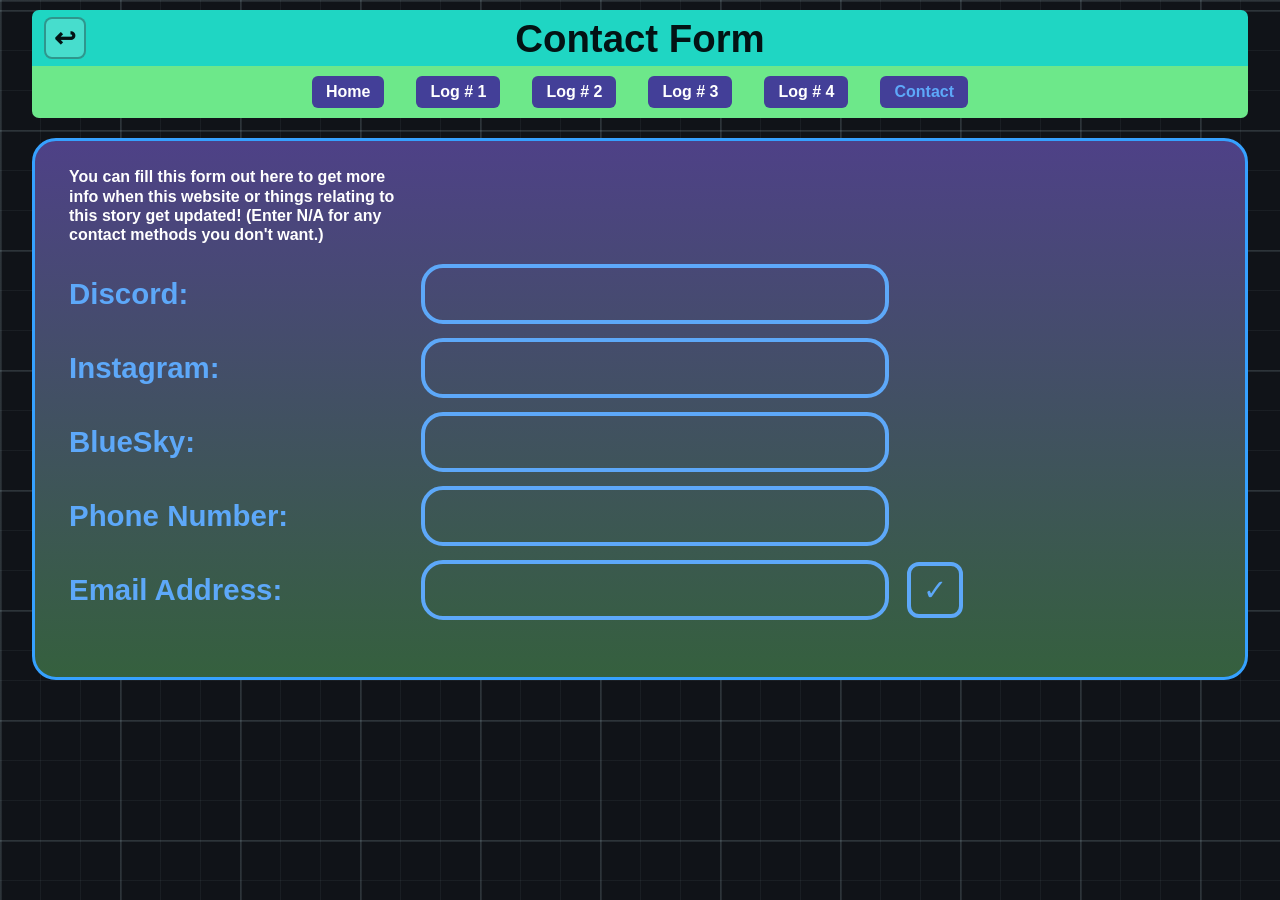
==== contact.html @ fdbd9b90 "Created Website Framework Via Cursor Assistance Used Cursor over time to assist with the creation of" ====
<!DOCTYPE html>
<html lang="en">
<head>
    <meta charset="UTF-8">
    <meta name="viewport" content="width=device-width, initial-scale=1.0">
    <title>Contact Form | Supa Logs</title>
    <link rel="stylesheet" href="contact.css">
</head>
<body id="contact-top">
    <div class="page-shell">
        <header class="sticky-header">
            <div class="top-banner">
                <a class="back-to-login" href="index.html" aria-label="Back to Log In page">↩</a>
                <h1 class="site-title">Contact Form</h1>
            </div>
            <nav class="nav-wrap" aria-label="Primary navigation">
                <ul class="main-nav">
                    <li><a href="home.html">Home</a></li>
                    <li><a href="log1.html">Log # 1</a></li>
                    <li><a href="log2.html">Log # 2</a></li>
                    <li><a href="log3.html">Log # 3</a></li>
                    <li><a href="log4.html">Log # 4</a></li>
                    <li><a href="contact.html" aria-current="page">Contact</a></li>
                </ul>
            </nav>
        </header>

        <main class="content-panel">
            <p class="intro-note">
                You can fill this form out here to get more info when this website or things relating to this story get
                updated! (Enter N/A for any contact methods you don't want.)
            </p>

            <form id="contactForm" class="contact-form" action="contact.php" method="post">
                <div class="form-row">
                    <label for="discord">Discord:</label>
                    <input class="field" type="text" id="discord" name="discord" required aria-required="true">
                </div>

                <div class="form-row">
                    <label for="instagram">Instagram:</label>
                    <input class="field" type="text" id="instagram" name="instagram" required aria-required="true">
                </div>

                <div class="form-row">
                    <label for="bluesky">BlueSky:</label>
                    <input class="field" type="text" id="bluesky" name="bluesky" required aria-required="true">
                </div>

                <div class="form-row">
                    <label for="phone">Phone Number:</label>
                    <input class="field" type="text" id="phone" name="phone" required aria-required="true">
                </div>

                <div class="submit-row">
                    <label for="email">Email Address:</label>
                    <div class="email-input-wrap">
                        <input class="field" type="email" id="email" name="email" required aria-required="true">
                        <button class="submit-btn" type="submit" aria-label="Confirm all 5 contact fields" title="Confirm all contact info">✓</button>
                        <span id="successMessage" class="success-msg" aria-live="polite"></span>
                    </div>
                </div>

                <p id="errorMessage" class="error-msg" aria-live="polite"></p>
            </form>
        </main>
    </div>

    <script>
        (function () {
            var form = document.getElementById("contactForm");
            var errorMessage = document.getElementById("errorMessage");
            var successMessage = document.getElementById("successMessage");
            var submitButton = form.querySelector(".submit-btn");
            var fields = [
                document.getElementById("discord"),
                document.getElementById("instagram"),
                document.getElementById("bluesky"),
                document.getElementById("phone"),
                document.getElementById("email")
            ];

            form.addEventListener("submit", function (event) {
                var firstInvalid = null;
                var i;

                for (i = 0; i < fields.length; i += 1) {
                    if (!fields[i].value.trim()) {
                        firstInvalid = fields[i];
                        break;
                    }
                }

                if (firstInvalid) {
                    event.preventDefault();
                    successMessage.textContent = "";
                    errorMessage.textContent = "Please fill out all contact fields before continuing.";
                    firstInvalid.focus();
                    return;
                }

                if (!form.checkValidity()) {
                    form.reportValidity();
                    return;
                }

                event.preventDefault();
                successMessage.textContent = "";
                errorMessage.textContent = "";
                submitButton.disabled = true;

                for (i = 0; i < fields.length; i += 1) {
                    fields[i].value = fields[i].value.trim();
                }

                fetch(form.action, {
                    method: "POST",
                    body: new FormData(form),
                    headers: {
                        "Accept": "application/json"
                    }
                })
                    .then(function (response) {
                        return response.json().catch(function () {
                            return {
                                success: false,
                                message: "Server response could not be read."
                            };
                        });
                    })
                    .then(function (data) {
                        if (!data.success) {
                            successMessage.textContent = "";
                            errorMessage.textContent = data.message || "Something went wrong while sending your info.";
                            return;
                        }

                        errorMessage.textContent = "";
                        successMessage.textContent = data.message || "Your contact info has been sent. Thank you for your support!";
                    })
                    .catch(function () {
                        successMessage.textContent = "";
                        errorMessage.textContent = "Could not connect to the server. Please try again.";
                    })
                    .finally(function () {
                        submitButton.disabled = false;
                    });
            });
        }());
    </script>
</body>
</html>
---- contact.css ----
:root {
    --bg-dark: #101318;
    --grid-main: rgba(213, 245, 255, 0.1);
    --grid-minor: rgba(213, 245, 255, 0.05);
    --teal-header: #1fd6c3;
    --teal-nav: #6de88a;
    --button: #433f98;
    --panel-border: #36a1ff;
    --text-main: #ffffff;
    --input-blue: #5DA8F9;
}

* {
    box-sizing: border-box;
}

html,
body {
    margin: 0;
    min-height: 100%;
    font-family: "Trebuchet MS", "Segoe UI", Arial, sans-serif;
    color: var(--text-main);
    background-color: var(--bg-dark);
    background-image:
        repeating-linear-gradient(to right, var(--grid-main) 0 2px, transparent 2px 120px),
        repeating-linear-gradient(to bottom, var(--grid-main) 0 2px, transparent 2px 120px),
        repeating-linear-gradient(to right, var(--grid-minor) 0 1px, transparent 1px 40px),
        repeating-linear-gradient(to bottom, var(--grid-minor) 0 1px, transparent 1px 40px);
}

.page-shell {
    width: min(1280px, 95vw);
    margin: 10px auto 30px;
}

.sticky-header {
    position: sticky;
    top: 0;
    z-index: 1000;
}

.top-banner {
    position: relative;
    background: var(--teal-header);
    border-radius: 7px 7px 0 0;
    padding: 10px 14px 8px;
}

.site-title {
    margin: 0;
    text-align: center;
    color: #031314;
    font-size: clamp(2rem, 3vw, 3rem);
    line-height: 1;
}

.back-to-login {
    position: absolute;
    left: 12px;
    top: 50%;
    transform: translateY(-50%);
    display: inline-flex;
    align-items: center;
    justify-content: center;
    width: 42px;
    height: 42px;
    border-radius: 8px;
    border: 2px solid rgba(3, 19, 20, 0.35);
    color: #031314;
    background: rgba(255, 255, 255, 0.18);
    text-decoration: none;
    font-size: 1.65rem;
    font-weight: 700;
    line-height: 1;
}

.back-to-login:hover,
.back-to-login:focus {
    background: rgba(255, 255, 255, 0.33);
    border-color: rgba(3, 19, 20, 0.55);
}

.nav-wrap {
    background: var(--teal-nav);
    border-radius: 0 0 7px 7px;
    padding: 10px;
}

.main-nav {
    margin: 0;
    padding: 0;
    list-style: none;
    display: flex;
    flex-wrap: wrap;
    justify-content: center;
    gap: 10px 32px;
}

.main-nav a {
    display: inline-block;
    background: var(--button);
    color: #ffffff;
    text-decoration: none;
    padding: 5px 12px;
    border-radius: 6px;
    border: 2px solid transparent;
    font-weight: 700;
}

.main-nav a:hover,
.main-nav a:focus {
    border-color: #b4fffb;
    transform: translateY(-1px);
}

.main-nav a[aria-current="page"] {
    color: #5DA8F9;
}

.content-panel {
    margin-top: 20px;
    border: 3px solid var(--panel-border);
    border-radius: 24px;
    background: linear-gradient(180deg, #4E4187 0%, #35603E 100%);
    padding: 26px 34px 22px;
}

.intro-note {
    max-width: 340px;
    margin: 0 0 20px;
    font-size: clamp(1rem, 1.2vw, 1.45rem);
    line-height: 1.2;
    font-weight: 700;
}

.contact-form {
    max-width: 820px;
    display: flex;
    flex-direction: column;
    gap: 14px;
}

.form-row {
    display: grid;
    grid-template-columns: minmax(180px, 1fr) minmax(220px, 1.4fr);
    align-items: center;
    gap: 18px;
}

.form-row label,
.submit-row label {
    color: var(--input-blue);
    font-size: clamp(1.5rem, 2.3vw, 2.9rem);
    font-weight: 700;
}

.field {
    width: 100%;
    height: 60px;
    border-radius: 22px;
    border: 4px solid var(--input-blue);
    background: transparent;
    color: #ffffff;
    padding: 10px 16px;
    font-size: 1.2rem;
    outline: none;
}

.field:focus {
    border-color: #7bc0ff;
    box-shadow: 0 0 0 2px rgba(91, 168, 249, 0.22);
}

.submit-row {
    display: grid;
    grid-template-columns: minmax(180px, 1fr) minmax(220px, 1.4fr);
    gap: 18px;
    align-items: center;
}

.email-input-wrap {
    position: relative;
}

.email-input-wrap .field {
    width: 100%;
}

.submit-btn {
    position: absolute;
    top: 50%;
    right: -74px;
    transform: translateY(-50%);
    width: 56px;
    height: 56px;
    border-radius: 12px;
    border: 4px solid var(--input-blue);
    background: transparent;
    color: var(--input-blue);
    font-size: 1.8rem;
    line-height: 1;
    cursor: pointer;
}

.submit-btn:hover,
.submit-btn:focus {
    background: rgba(93, 168, 249, 0.16);
}

.success-msg {
    position: absolute;
    left: calc(100% + 78px);
    top: 50%;
    transform: translateY(-50%);
    width: 300px;
    color: #c6ffd6;
    font-size: 0.96rem;
    line-height: 1.2;
    font-weight: 700;
}

.error-msg {
    min-height: 1.3em;
    margin: 0;
    color: #ffd4e5;
    font-weight: 700;
}

@media (max-width: 980px) {
    .main-nav {
        gap: 8px 14px;
    }

    .main-nav a {
        font-size: 0.94rem;
    }
}

@media (max-width: 760px) {
    .content-panel {
        padding: 16px 12px 14px;
    }

    .form-row {
        grid-template-columns: 1fr;
        gap: 6px;
    }

    .submit-row {
        grid-template-columns: 1fr;
        gap: 8px;
    }

    .email-input-wrap {
        display: grid;
        grid-template-columns: 1fr;
        gap: 8px;
    }

    .submit-btn {
        position: static;
        transform: none;
        width: 100%;
        height: 50px;
        border-radius: 10px;
        font-size: 1.35rem;
    }

    .success-msg {
        position: static;
        transform: none;
        width: auto;
        margin-top: 2px;
        font-size: 0.9rem;
    }
}

@media (max-width: 600px) {
    .page-shell {
        width: 96vw;
        margin-top: 0;
    }

    .top-banner,
    .nav-wrap {
        border-radius: 0;
    }

    .back-to-login {
        width: 36px;
        height: 36px;
        left: 8px;
        font-size: 1.35rem;
    }

    .form-row label,
    .submit-row label {
        font-size: 1.1rem;
    }

    .field {
        height: 52px;
        border-width: 3px;
        font-size: 1rem;
    }
}
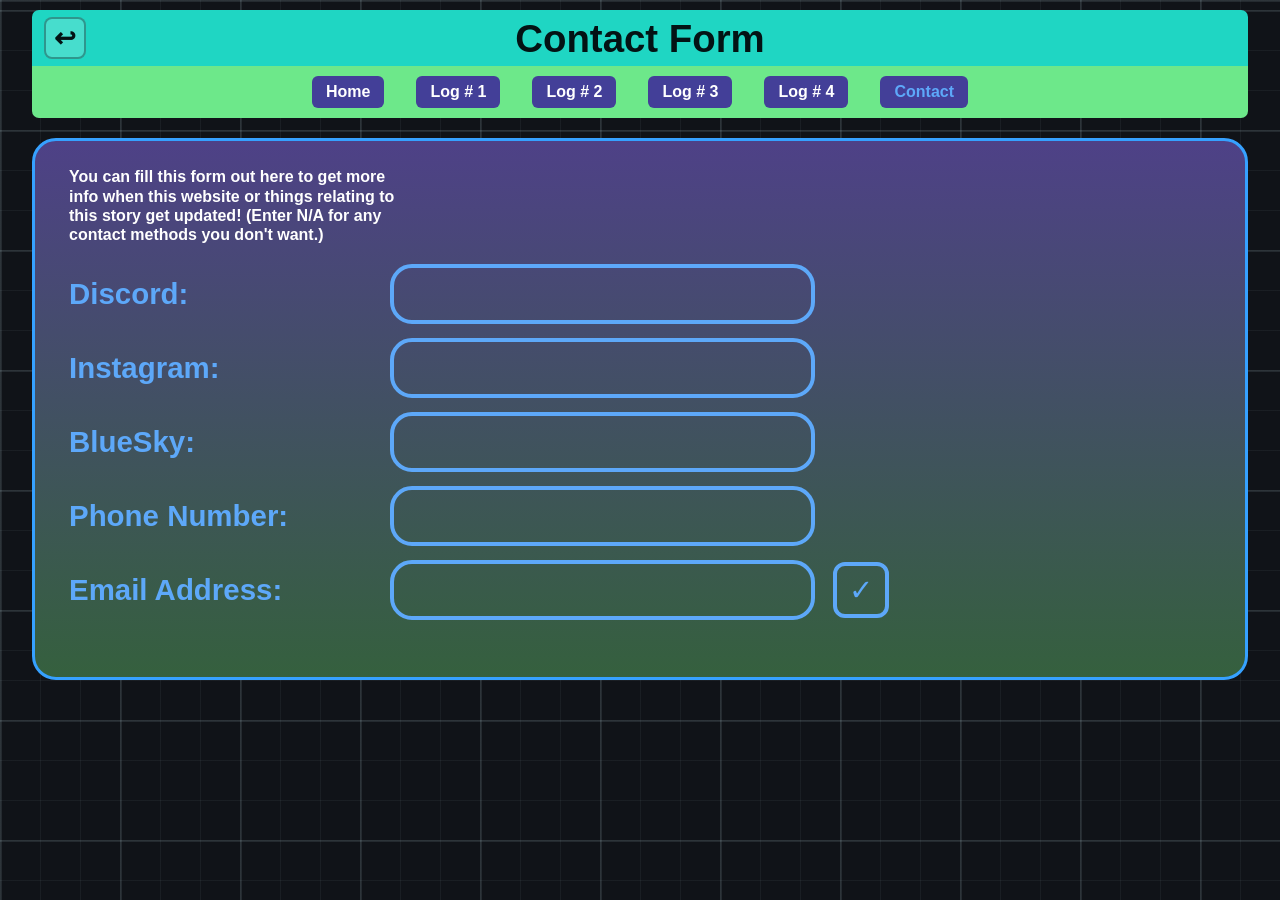
==== commit 43520f23: "Reorganized CSS files Made a CSS folder and reorganized all CSS files there. All places that require" ====
--- a/contact.html
+++ b/contact.html
@@ -4,7 +4,7 @@
     <meta charset="UTF-8">
     <meta name="viewport" content="width=device-width, initial-scale=1.0">
     <title>Contact Form | Supa Logs</title>
-    <link rel="stylesheet" href="contact.css">
+    <link rel="stylesheet" href="CSS/contact.css">
 </head>
 <body id="contact-top">
     <div class="page-shell">
--- a/CSS/contact.css
+++ b/CSS/contact.css
@@ -0,0 +1,311 @@
+:root {
+    --bg-dark: #101318;
+    --grid-main: rgba(213, 245, 255, 0.1);
+    --grid-minor: rgba(213, 245, 255, 0.05);
+    --teal-header: #1fd6c3;
+    --teal-nav: #6de88a;
+    --button: #433f98;
+    --panel-border: #36a1ff;
+    --text-main: #ffffff;
+    --input-blue: #5DA8F9;
+}
+
+* {
+    box-sizing: border-box;
+}
+
+html,
+body {
+    margin: 0;
+    min-height: 100%;
+    font-family: "Trebuchet MS", "Segoe UI", Arial, sans-serif;
+    color: var(--text-main);
+    background-color: var(--bg-dark);
+    background-image:
+        repeating-linear-gradient(to right, var(--grid-main) 0 2px, transparent 2px 120px),
+        repeating-linear-gradient(to bottom, var(--grid-main) 0 2px, transparent 2px 120px),
+        repeating-linear-gradient(to right, var(--grid-minor) 0 1px, transparent 1px 40px),
+        repeating-linear-gradient(to bottom, var(--grid-minor) 0 1px, transparent 1px 40px);
+}
+
+.page-shell {
+    width: min(1280px, 95vw);
+    margin: 10px auto 30px;
+}
+
+.sticky-header {
+    position: sticky;
+    top: 0;
+    z-index: 1000;
+}
+
+.top-banner {
+    position: relative;
+    background: var(--teal-header);
+    border-radius: 7px 7px 0 0;
+    padding: 10px 14px 8px;
+}
+
+.site-title {
+    margin: 0;
+    text-align: center;
+    color: #031314;
+    font-size: clamp(2rem, 3vw, 3rem);
+    line-height: 1;
+}
+
+.back-to-login {
+    position: absolute;
+    left: 12px;
+    top: 50%;
+    transform: translateY(-50%);
+    display: inline-flex;
+    align-items: center;
+    justify-content: center;
+    width: 42px;
+    height: 42px;
+    border-radius: 8px;
+    border: 2px solid rgba(3, 19, 20, 0.35);
+    color: #031314;
+    background: rgba(255, 255, 255, 0.18);
+    text-decoration: none;
+    font-size: 1.65rem;
+    font-weight: 700;
+    line-height: 1;
+}
+
+.back-to-login:hover,
+.back-to-login:focus {
+    background: rgba(255, 255, 255, 0.33);
+    border-color: rgba(3, 19, 20, 0.55);
+}
+
+.nav-wrap {
+    background: var(--teal-nav);
+    border-radius: 0 0 7px 7px;
+    padding: 10px;
+}
+
+.main-nav {
+    margin: 0;
+    padding: 0;
+    list-style: none;
+    display: flex;
+    flex-wrap: wrap;
+    justify-content: center;
+    gap: 10px 32px;
+}
+
+.main-nav a {
+    display: inline-block;
+    background: var(--button);
+    color: #ffffff;
+    text-decoration: none;
+    padding: 5px 12px;
+    border-radius: 6px;
+    border: 2px solid transparent;
+    font-weight: 700;
+}
+
+.main-nav a:hover,
+.main-nav a:focus {
+    border-color: #b4fffb;
+    transform: translateY(-1px);
+}
+
+.main-nav a[aria-current="page"] {
+    color: #5DA8F9;
+}
+
+.content-panel {
+    margin-top: 20px;
+    border: 3px solid var(--panel-border);
+    border-radius: 24px;
+    background: linear-gradient(180deg, #4E4187 0%, #35603E 100%);
+    padding: 26px 34px 22px;
+}
+
+.intro-note {
+    max-width: 340px;
+    margin: 0 0 20px;
+    font-size: clamp(1rem, 1.2vw, 1.45rem);
+    line-height: 1.2;
+    font-weight: 700;
+}
+
+.contact-form {
+    max-width: 820px;
+    padding-right: 74px;
+    display: flex;
+    flex-direction: column;
+    gap: 14px;
+}
+
+.form-row {
+    display: grid;
+    grid-template-columns: minmax(180px, 1fr) minmax(220px, 1.4fr);
+    align-items: center;
+    gap: 18px;
+}
+
+.form-row label,
+.submit-row label {
+    color: var(--input-blue);
+    font-size: clamp(1.5rem, 2.3vw, 2.9rem);
+    font-weight: 700;
+}
+
+.field {
+    width: 100%;
+    height: 60px;
+    border-radius: 22px;
+    border: 4px solid var(--input-blue);
+    background: transparent;
+    color: #ffffff;
+    padding: 10px 16px;
+    font-size: 1.2rem;
+    outline: none;
+}
+
+.field:focus {
+    border-color: #7bc0ff;
+    box-shadow: 0 0 0 2px rgba(91, 168, 249, 0.22);
+}
+
+.submit-row {
+    display: grid;
+    grid-template-columns: minmax(180px, 1fr) minmax(220px, 1.4fr);
+    gap: 18px;
+    align-items: center;
+}
+
+.email-input-wrap {
+    position: relative;
+}
+
+.email-input-wrap .field {
+    width: 100%;
+}
+
+.submit-btn {
+    position: absolute;
+    top: 50%;
+    right: -74px;
+    transform: translateY(-50%);
+    width: 56px;
+    height: 56px;
+    border-radius: 12px;
+    border: 4px solid var(--input-blue);
+    background: transparent;
+    color: var(--input-blue);
+    font-size: 1.8rem;
+    line-height: 1;
+    cursor: pointer;
+}
+
+.submit-btn:hover,
+.submit-btn:focus {
+    background: rgba(93, 168, 249, 0.16);
+}
+
+.success-msg {
+    position: absolute;
+    left: calc(100% + 78px);
+    top: 50%;
+    transform: translateY(-50%);
+    width: 300px;
+    color: #c6ffd6;
+    font-size: 0.96rem;
+    line-height: 1.2;
+    font-weight: 700;
+}
+
+.error-msg {
+    min-height: 1.3em;
+    margin: 0;
+    color: #ffd4e5;
+    font-weight: 700;
+}
+
+@media (max-width: 980px) {
+    .main-nav {
+        gap: 8px 14px;
+    }
+
+    .main-nav a {
+        font-size: 0.94rem;
+    }
+}
+
+@media (max-width: 760px) {
+    .content-panel {
+        padding: 16px 12px 14px;
+    }
+
+    .contact-form {
+        padding-right: 0;
+    }
+
+    .form-row {
+        grid-template-columns: 1fr;
+        gap: 6px;
+    }
+
+    .submit-row {
+        grid-template-columns: 1fr;
+        gap: 8px;
+    }
+
+    .email-input-wrap {
+        display: grid;
+        grid-template-columns: 1fr;
+        gap: 8px;
+    }
+
+    .submit-btn {
+        position: static;
+        transform: none;
+        width: 100%;
+        height: 50px;
+        border-radius: 10px;
+        font-size: 1.35rem;
+    }
+
+    .success-msg {
+        position: static;
+        transform: none;
+        width: auto;
+        margin-top: 2px;
+        font-size: 0.9rem;
+    }
+}
+
+@media (max-width: 600px) {
+    .page-shell {
+        width: 96vw;
+        margin-top: 0;
+    }
+
+    .top-banner,
+    .nav-wrap {
+        border-radius: 0;
+    }
+
+    .back-to-login {
+        width: 36px;
+        height: 36px;
+        left: 8px;
+        font-size: 1.35rem;
+    }
+
+    .form-row label,
+    .submit-row label {
+        font-size: 1.1rem;
+    }
+
+    .field {
+        height: 52px;
+        border-width: 3px;
+        font-size: 1rem;
+    }
+}
